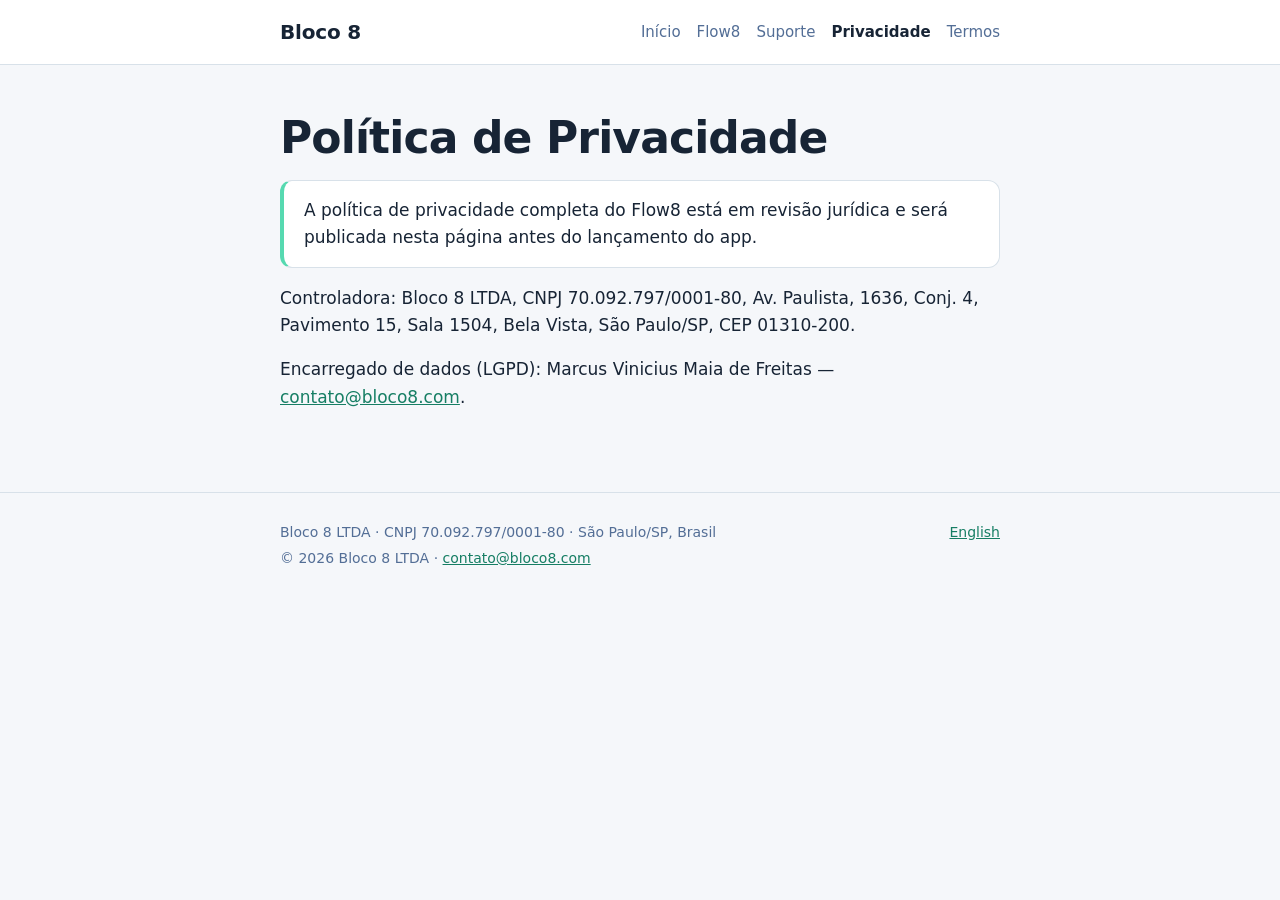
==== privacidade/index.html @ 77bc6c7b "Site inicial da Bloco 8 (PT-BR e EN)" ====
<!doctype html>
<html lang="pt-BR">
<head>
<meta charset="utf-8">
<meta name="viewport" content="width=device-width, initial-scale=1">
<title>Política de Privacidade · Flow8</title>
<meta name="description" content="Bloco 8 — aplicativos simples e privados.">
<link rel="icon" href="/assets/flow8-icon.svg" type="image/svg+xml">
<link rel="alternate" hreflang="en" href="https://bloco8.com/en/privacy/">
<link rel="stylesheet" href="/assets/style.css">
</head>
<body>
<header><div class="wrap"><a class="brand" href="/">Bloco 8</a><nav><a href="/">Início</a><a href="/flow8/">Flow8</a><a href="/suporte/">Suporte</a><a href="/privacidade/" aria-current="page">Privacidade</a><a href="/termos/">Termos</a></nav></div></header>
<main><div class="wrap"><h1>Política de Privacidade</h1>
<div class="note">A política de privacidade completa do Flow8 está em revisão jurídica e será publicada nesta página antes do lançamento do app.</div>
<p>Controladora: Bloco 8 LTDA, CNPJ 70.092.797/0001-80, Av. Paulista, 1636, Conj. 4, Pavimento 15, Sala 1504, Bela Vista, São Paulo/SP, CEP 01310-200.</p>
<p>Encarregado de dados (LGPD): Marcus Vinicius Maia de Freitas — <a href="mailto:contato@bloco8.com">contato@bloco8.com</a>.</p></div></main>
<footer><div class="wrap"><a class="lang" href="/en/privacy/" hreflang="en">English</a><p>Bloco 8 LTDA · CNPJ 70.092.797/0001-80 · São Paulo/SP, Brasil</p><p>© 2026 Bloco 8 LTDA · <a href="mailto:contato@bloco8.com">contato@bloco8.com</a></p></div></footer>
</body>
</html>
---- assets/style.css ----
:root{--canvas:#F5F7FA;--surface:#FFFFFF;--text:#172435;--muted:#536E96;--action:#167E64;--border:#D8E1E9;--mint:#56D9B0;--midnight:#121D2B}
@media (prefers-color-scheme:dark){:root{--canvas:#121D2B;--surface:#1C2A39;--text:#F5F7FA;--muted:#B9C9D9;--action:#56D9B0;--border:#34485C}}
*{box-sizing:border-box}
html{-webkit-text-size-adjust:100%}
body{margin:0;background:var(--canvas);color:var(--text);font:17px/1.6 system-ui,-apple-system,"Segoe UI",Roboto,sans-serif}
a{color:var(--action)}
.wrap{max-width:760px;margin:0 auto;padding:0 20px}
header{border-bottom:1px solid var(--border);background:var(--surface)}
header .wrap{display:flex;align-items:center;justify-content:space-between;gap:16px;min-height:64px;flex-wrap:wrap}
.brand{font-weight:800;font-size:20px;text-decoration:none;color:var(--text);letter-spacing:-.01em}
nav{display:flex;gap:16px;flex-wrap:wrap;font-size:15px}
nav a{text-decoration:none;color:var(--muted)}
nav a[aria-current]{color:var(--text);font-weight:600}
main{padding:48px 0 64px}
h1{font-size:clamp(30px,6vw,44px);line-height:1.15;letter-spacing:-.02em;margin:0 0 16px}
h2{font-size:22px;margin:40px 0 8px}
.lead{font-size:20px;color:var(--muted);margin:0 0 32px}
.card{display:flex;gap:20px;align-items:center;background:var(--surface);border:1px solid var(--border);border-radius:20px;padding:20px;text-decoration:none;color:inherit}
.card img{width:72px;height:72px;border-radius:16px;flex:none}
.card strong{font-size:20px;display:block}
.card span{color:var(--muted)}
.hero-icon{width:96px;height:96px;border-radius:22px;margin-bottom:24px}
.note{background:var(--surface);border:1px solid var(--border);border-left:4px solid var(--mint);border-radius:12px;padding:16px 20px}
ul{padding-left:22px}
footer{border-top:1px solid var(--border);color:var(--muted);font-size:14px;padding:24px 0 40px}
footer p{margin:4px 0}
.lang{float:right}
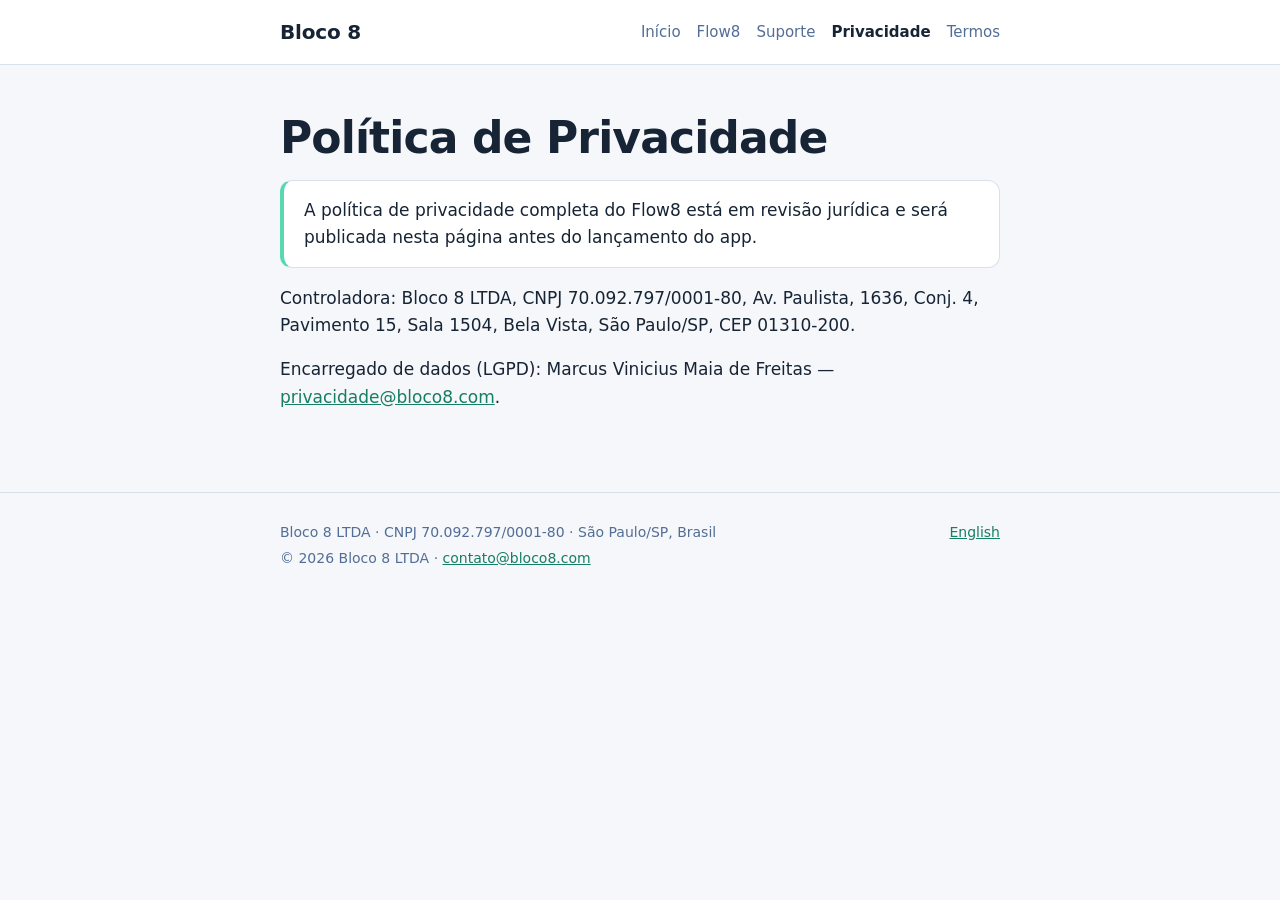
==== commit c55b9061: "Aliases suporte@ e privacidade@" ====
--- a/privacidade/index.html
+++ b/privacidade/index.html
@@ -14,7 +14,7 @@
 <main><div class="wrap"><h1>Política de Privacidade</h1>
 <div class="note">A política de privacidade completa do Flow8 está em revisão jurídica e será publicada nesta página antes do lançamento do app.</div>
 <p>Controladora: Bloco 8 LTDA, CNPJ 70.092.797/0001-80, Av. Paulista, 1636, Conj. 4, Pavimento 15, Sala 1504, Bela Vista, São Paulo/SP, CEP 01310-200.</p>
-<p>Encarregado de dados (LGPD): Marcus Vinicius Maia de Freitas — <a href="mailto:contato@bloco8.com">contato@bloco8.com</a>.</p></div></main>
+<p>Encarregado de dados (LGPD): Marcus Vinicius Maia de Freitas — <a href="mailto:privacidade@bloco8.com">privacidade@bloco8.com</a>.</p></div></main>
 <footer><div class="wrap"><a class="lang" href="/en/privacy/" hreflang="en">English</a><p>Bloco 8 LTDA · CNPJ 70.092.797/0001-80 · São Paulo/SP, Brasil</p><p>© 2026 Bloco 8 LTDA · <a href="mailto:contato@bloco8.com">contato@bloco8.com</a></p></div></footer>
 </body>
 </html>
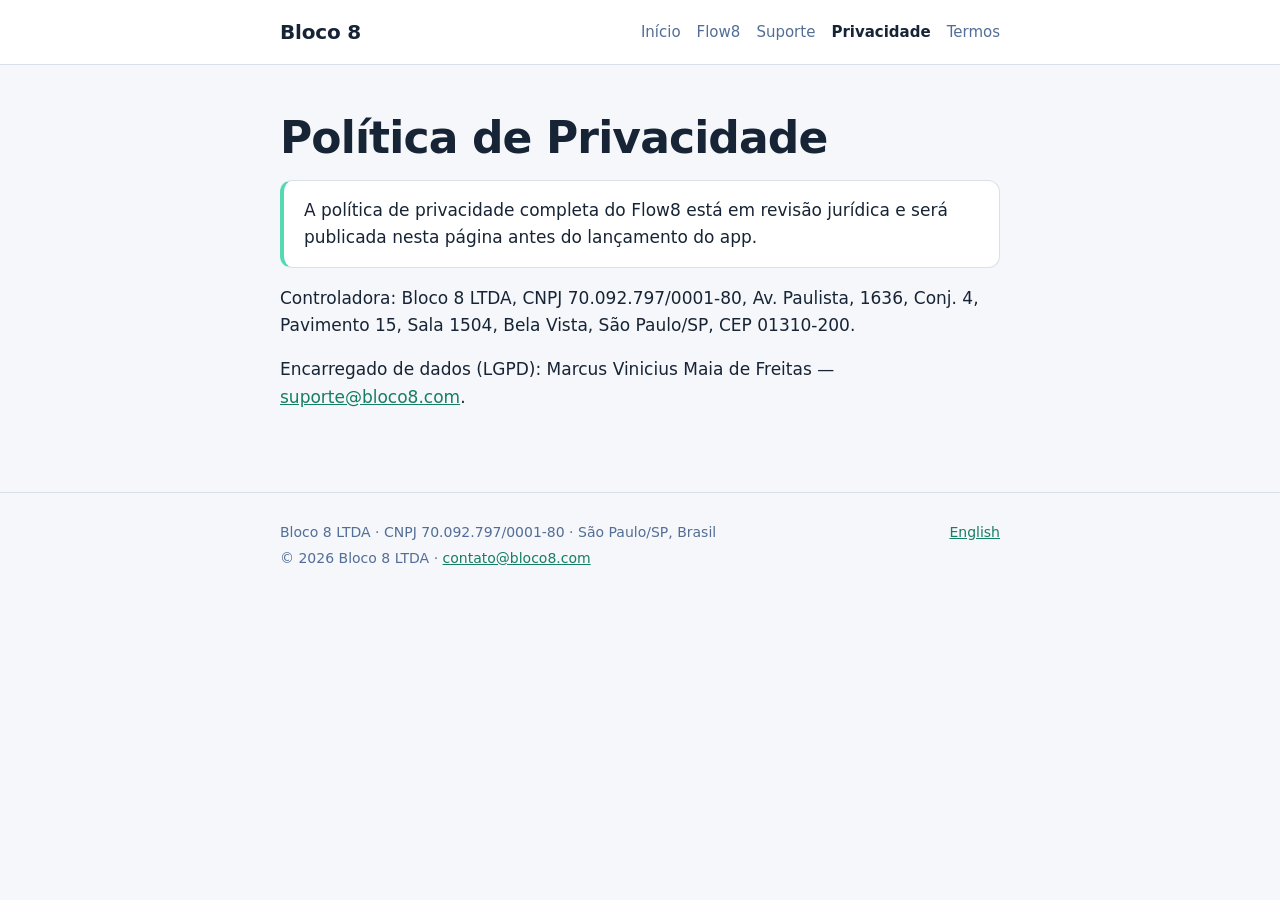
==== commit 0267a6f4: "Flow8: suporte@bloco8.com nas páginas de privacidade e termos" ====
--- a/privacidade/index.html
+++ b/privacidade/index.html
@@ -14,7 +14,7 @@
 <main><div class="wrap"><h1>Política de Privacidade</h1>
 <div class="note">A política de privacidade completa do Flow8 está em revisão jurídica e será publicada nesta página antes do lançamento do app.</div>
 <p>Controladora: Bloco 8 LTDA, CNPJ 70.092.797/0001-80, Av. Paulista, 1636, Conj. 4, Pavimento 15, Sala 1504, Bela Vista, São Paulo/SP, CEP 01310-200.</p>
-<p>Encarregado de dados (LGPD): Marcus Vinicius Maia de Freitas — <a href="mailto:privacidade@bloco8.com">privacidade@bloco8.com</a>.</p></div></main>
+<p>Encarregado de dados (LGPD): Marcus Vinicius Maia de Freitas — <a href="mailto:suporte@bloco8.com">suporte@bloco8.com</a>.</p></div></main>
 <footer><div class="wrap"><a class="lang" href="/en/privacy/" hreflang="en">English</a><p>Bloco 8 LTDA · CNPJ 70.092.797/0001-80 · São Paulo/SP, Brasil</p><p>© 2026 Bloco 8 LTDA · <a href="mailto:contato@bloco8.com">contato@bloco8.com</a></p></div></footer>
 </body>
 </html>
